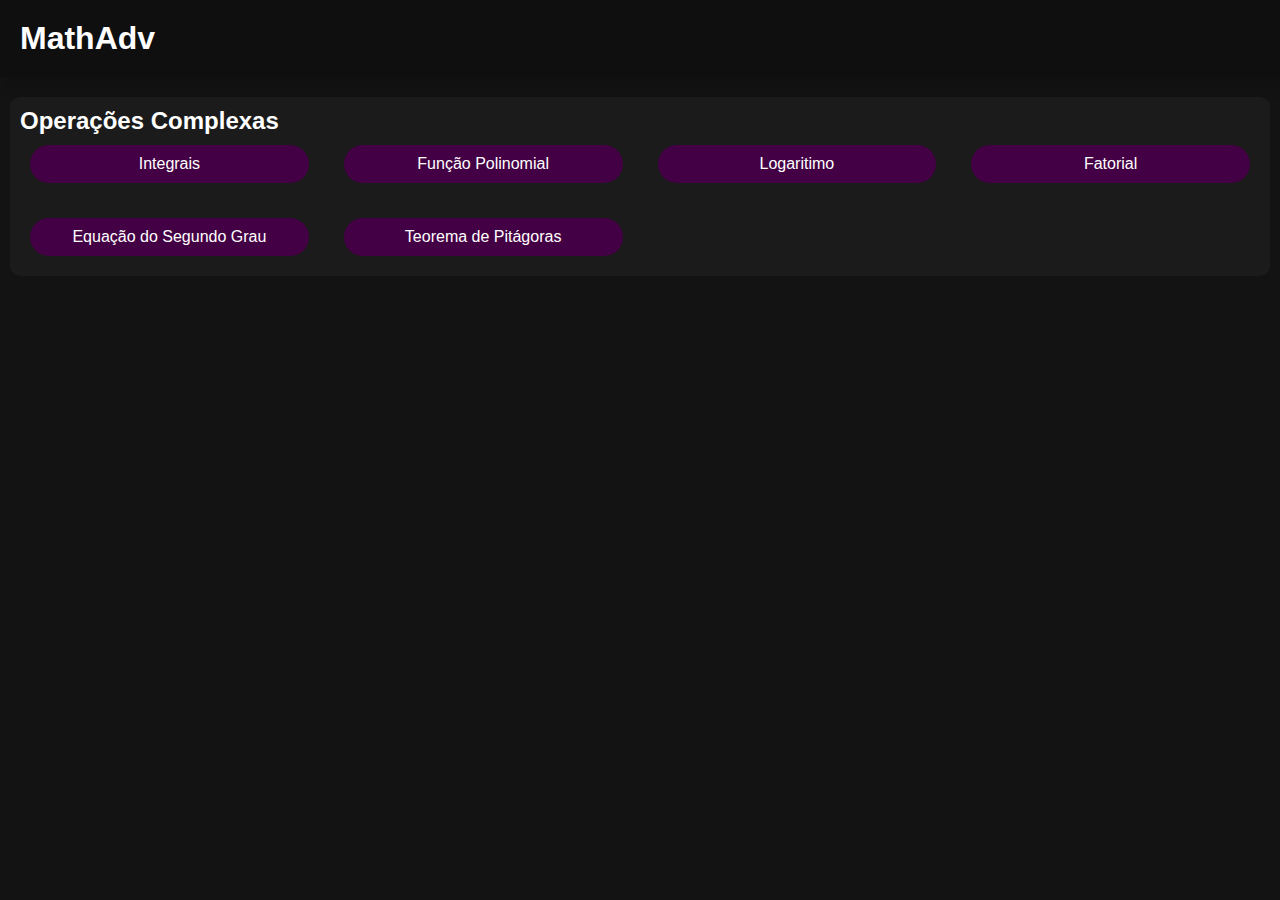
==== index.html @ 390f6cd2 "Add files via upload" ====
<!DOCTYPE html>
<html lang="en">
<head>
    <meta charset="UTF-8">
    <meta http-equiv="X-UA-Compatible" content="IE=edge">
    <meta name="viewport" content="width=device-width, initial-scale=1.0">
    <link rel="stylesheet" href="styles/style.css">
    <title>Js Calculator</title>
</head>
<body>
    
    <header>
        <h1>MathAdv</h1>
    </header>

    <div class="container">
        <h2>Operações Complexas</h2>

            <div class="card-container">
                <div class="card">
                    Integrais
                </div>
                <div class="card">
                    Função Polinomial
                </div>
                <div class="card">
                    Logaritimo
                </div>
                <div class="card">
                    Fatorial
                </div>
                <div class="card">
                    Equação do Segundo Grau
                </div>
                <div class="card">
                    Teorema de Pitágoras
                </div>
            </div>
    </div>
    
</body>
</html>
---- styles/style.css ----
*{
    margin: 0;
    padding: 0;
    box-sizing: border-box;
    text-decoration: none;
    outline: none;
    border: none;
}

header{
    background-color: #0f0f0f;
    padding: 20px;
    box-shadow: 5px 10px 8px #111111;
    margin-bottom: 20px;
}

body{
    font-family: 'Roboto', sans-serif;
    color: white;
    background: #131313;
}

.container{
    background: #1b1b1b;
    border-radius: 10px;
    padding: 10px;
    margin: 10px;
}

.container .card-container{
    display: grid;
    grid-template-columns: repeat(auto-fit, minmax(270px, 1fr));
    gap: 15px;
}

.card{
    border-radius: 20px;
    background: #440044;
    text-align: center;
    padding: 10px;
    margin: 10px;
    cursor: pointer;
}
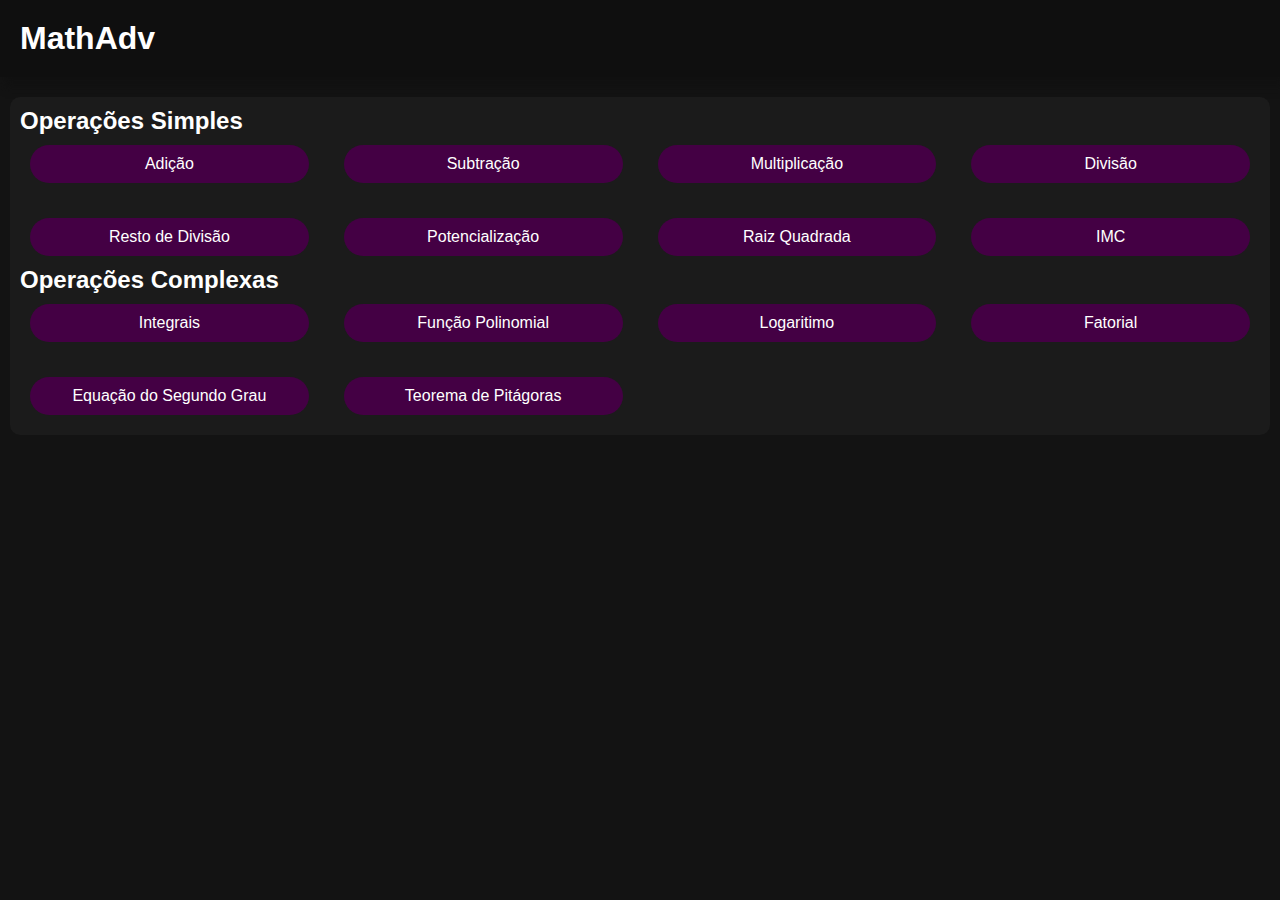
==== commit 5f4bc6ea: "Simple Operations Cards Added" ====
--- a/index.html
+++ b/index.html
@@ -14,6 +14,34 @@
     </header>
 
     <div class="container">
+        <h2>Operações Simples</h2> 
+        <div class="card-container">
+            <div class="card">
+                Adição
+            </div>
+            <div class="card">
+                Subtração
+            </div>
+            <div class="card">
+                Multiplicação
+            </div>
+            <div class="card">
+                Divisão
+            </div>
+            <div class="card">
+                Resto de Divisão
+            </div>
+            <div class="card">
+                Potencialização
+            </div>
+            <div class="card">
+                Raiz Quadrada
+            </div>
+            <div class="card">
+                IMC
+            </div>
+        </div>
+
         <h2>Operações Complexas</h2>
 
             <div class="card-container">
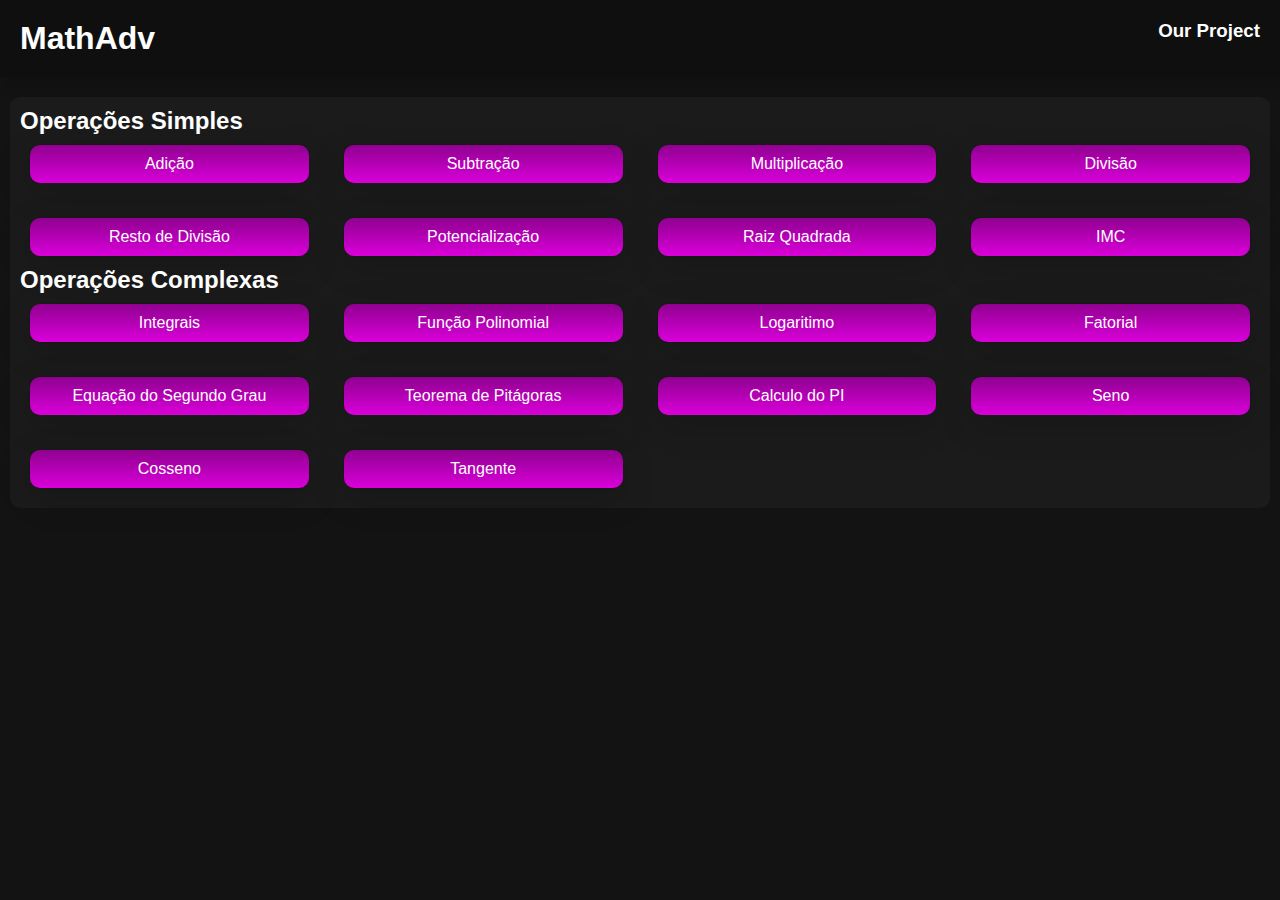
==== commit 17f942ce: "More operations and link added" ====
--- a/index.html
+++ b/index.html
@@ -11,6 +11,9 @@
     
     <header>
         <h1>MathAdv</h1>
+        <a href="https://github.com/AlixHenri/js_caculator" target="_blank">
+            <h3>Our Project</h3>
+        </a>
     </header>
 
     <div class="container">
@@ -63,6 +66,18 @@
                 <div class="card">
                     Teorema de Pitágoras
                 </div>
+                <div class="card">
+                    Calculo do PI
+                </div>
+                <div class="card">
+                    Seno
+                </div>
+                <div class="card">
+                    Cosseno
+                </div>
+                <div class="card">
+                    Tangente
+                </div>
             </div>
     </div>
     
--- a/styles/style.css
+++ b/styles/style.css
@@ -12,6 +12,19 @@
     padding: 20px;
     box-shadow: 5px 10px 8px #111111;
     margin-bottom: 20px;
+    display: flex;
+    color: #ffffff;
+    justify-content: space-between;
+}
+
+header h3{
+    color: #ffffff;
+    cursor: pointer;
+}
+
+header h3:hover{
+    color: #500050;
+    transition: .2s;
 }
 
 body{
@@ -34,10 +47,16 @@
 }
 
 .card{
-    border-radius: 20px;
-    background: #440044;
+    border-radius: 10px;
+    background: linear-gradient(#8f018f, #da00da);
     text-align: center;
     padding: 10px;
     margin: 10px;
     cursor: pointer;
+    box-shadow: rgba(0, 0, 0, 0.16) 0px 10px 36px 0px, rgba(0, 0, 0, 0.06) 0px 0px 0px 1px;
+}
+
+.card:hover{
+    background: linear-gradient(#500050, #380038);
+    transition: .2s;
 }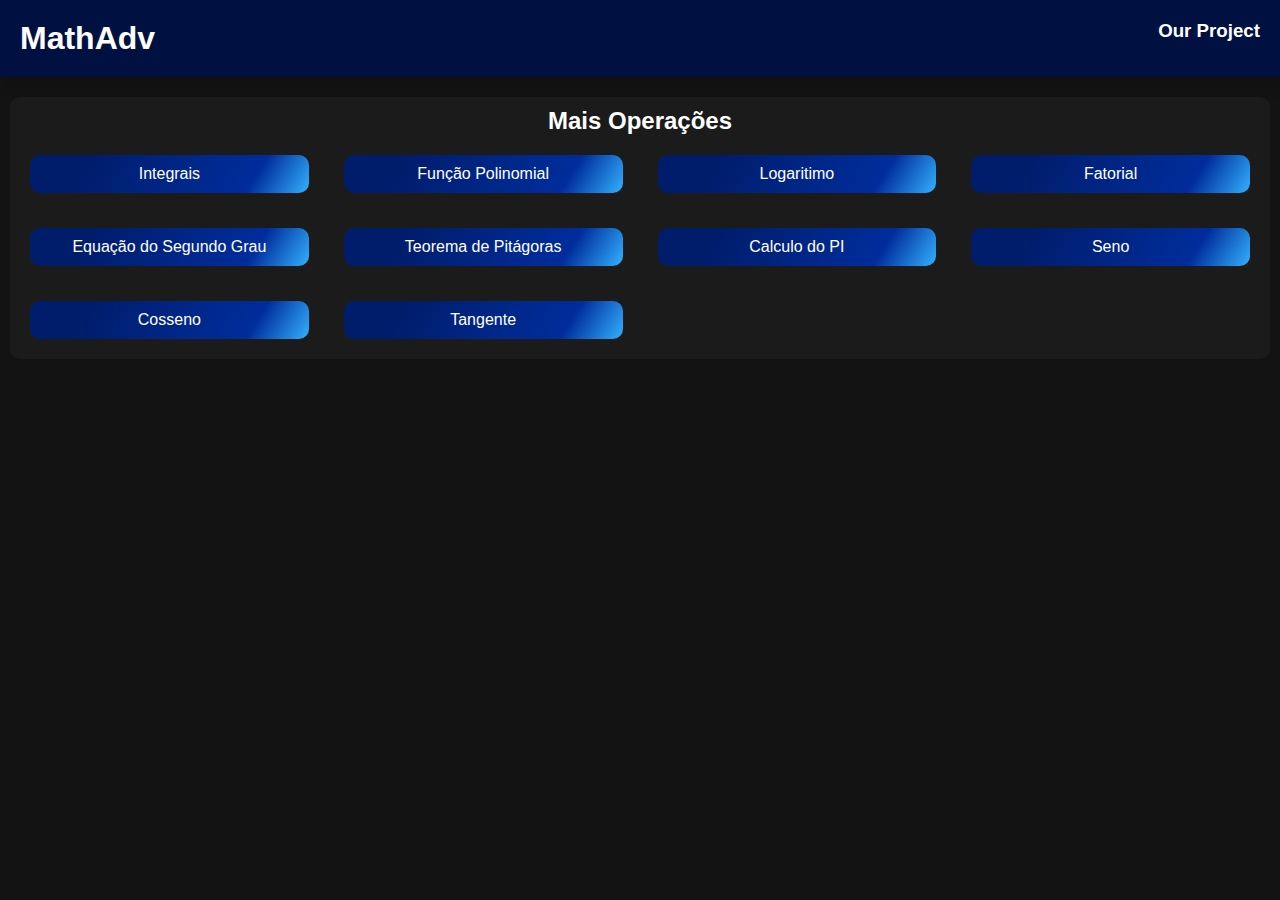
==== commit b144123c: "Design changes and cards removed" ====
--- a/index.html
+++ b/index.html
@@ -17,35 +17,7 @@
     </header>
 
     <div class="container">
-        <h2>Operações Simples</h2> 
-        <div class="card-container">
-            <div class="card">
-                Adição
-            </div>
-            <div class="card">
-                Subtração
-            </div>
-            <div class="card">
-                Multiplicação
-            </div>
-            <div class="card">
-                Divisão
-            </div>
-            <div class="card">
-                Resto de Divisão
-            </div>
-            <div class="card">
-                Potencialização
-            </div>
-            <div class="card">
-                Raiz Quadrada
-            </div>
-            <div class="card">
-                IMC
-            </div>
-        </div>
-
-        <h2>Operações Complexas</h2>
+        <h2>Mais Operações</h2>
 
             <div class="card-container">
                 <div class="card">
--- a/styles/style.css
+++ b/styles/style.css
@@ -8,7 +8,7 @@
 }
 
 header{
-    background-color: #0f0f0f;
+    background-color: #001141;
     padding: 20px;
     box-shadow: 5px 10px 8px #111111;
     margin-bottom: 20px;
@@ -20,11 +20,6 @@
 header h3{
     color: #ffffff;
     cursor: pointer;
-}
-
-header h3:hover{
-    color: #500050;
-    transition: .2s;
 }
 
 body{
@@ -40,6 +35,11 @@
     margin: 10px;
 }
 
+.container h2{
+    text-align: center;
+    margin-bottom: 10px;
+}
+
 .container .card-container{
     display: grid;
     grid-template-columns: repeat(auto-fit, minmax(270px, 1fr));
@@ -48,15 +48,14 @@
 
 .card{
     border-radius: 10px;
-    background: linear-gradient(#8f018f, #da00da);
+    background: linear-gradient(122deg, rgba(0,29,108,1) 22%, rgba(0,45,156,1) 79%, rgba(51,177,255,1) 100%); 
     text-align: center;
     padding: 10px;
     margin: 10px;
     cursor: pointer;
-    box-shadow: rgba(0, 0, 0, 0.16) 0px 10px 36px 0px, rgba(0, 0, 0, 0.06) 0px 0px 0px 1px;
 }
 
 .card:hover{
-    background: linear-gradient(#500050, #380038);
+    background: #001141; 
     transition: .2s;
 }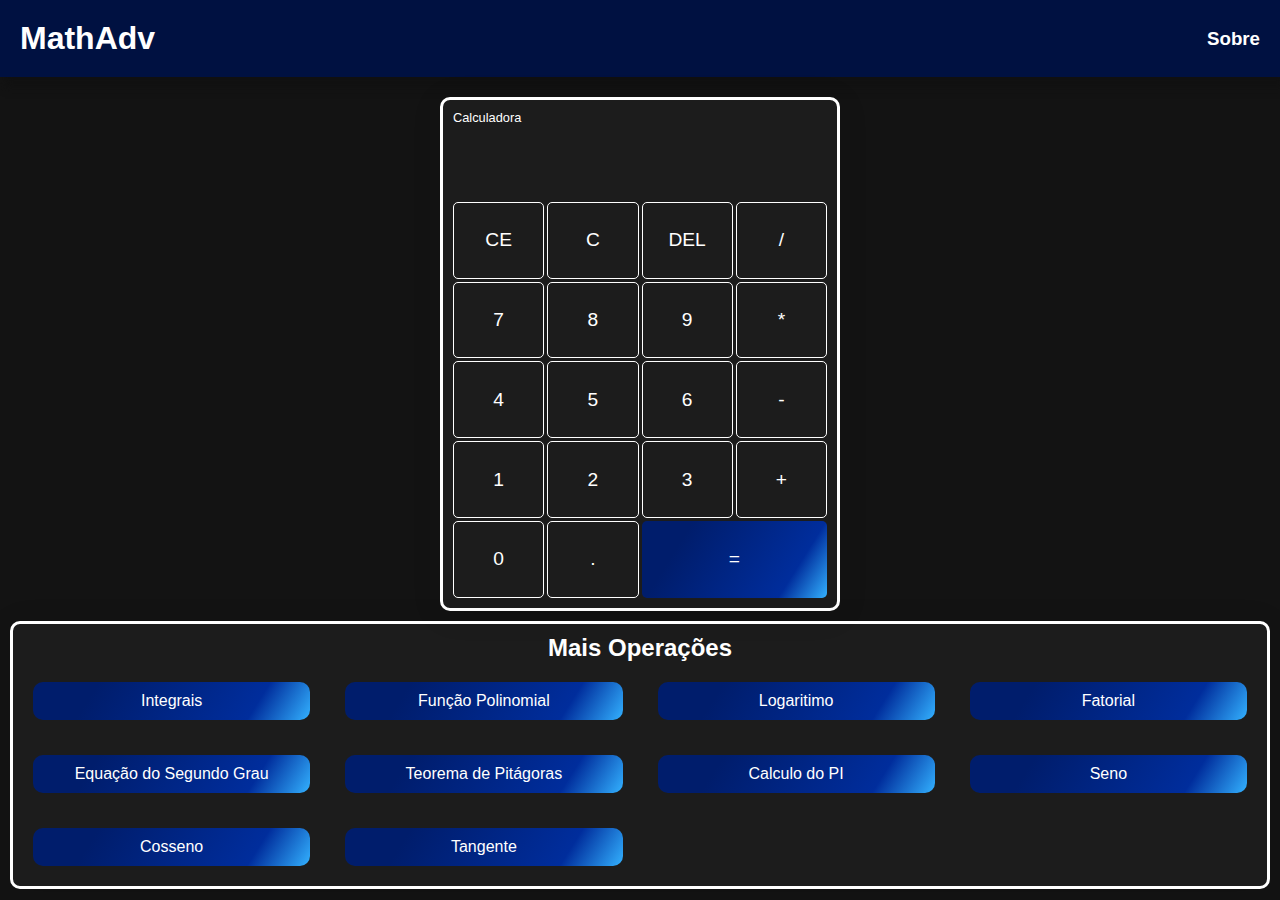
==== commit bc0997de: "Calculator Added (Non-functional)" ====
--- a/index.html
+++ b/index.html
@@ -12,10 +12,42 @@
     <header>
         <h1>MathAdv</h1>
         <a href="https://github.com/AlixHenri/js_caculator" target="_blank">
-            <h3>Our Project</h3>
+            <h3>Sobre</h3>
         </a>
     </header>
 
+    <!-- Calculator Section -->
+    <div class="calculator-container">
+        <div class="calculator">
+            <h3>Calculadora</h3>
+            <div id="operations">
+                <div id="current-operation"></div>
+            </div>
+            <div id="button-container">
+                <button>CE</button>
+                <button>C</button>
+                <button>DEL</button>
+                <button class="number">/</button>
+                <button class="number ">7</button>
+                <button class="number">8</button>
+                <button class="number">9</button>
+                <button>*</button>
+                <button class="number">4</button>
+                <button class="number">5</button>
+                <button class="number">6</button>
+                <button>-</button>
+                <button class="number">1</button>
+                <button class="number">2</button>
+                <button class="number">3</button>
+                <button>+</button>
+                <button class="number">0</button>
+                <button>.</button>
+                <button id="btnEqual">=</button>
+            </div>
+        </div>
+    </div>
+
+    <!-- Cards Sections -->
     <div class="container">
         <h2>Mais Operações</h2>
 
@@ -52,6 +84,6 @@
                 </div>
             </div>
     </div>
-    
+   
 </body>
 </html>--- a/styles/style.css
+++ b/styles/style.css
@@ -3,10 +3,12 @@
     padding: 0;
     box-sizing: border-box;
     text-decoration: none;
+    border: none;
     outline: none;
     border: none;
 }
 
+/* Header Starts Here*/
 header{
     background-color: #001141;
     padding: 20px;
@@ -15,6 +17,7 @@
     display: flex;
     color: #ffffff;
     justify-content: space-between;
+    align-items: center;
 }
 
 header h3{
@@ -22,17 +25,96 @@
     cursor: pointer;
 }
 
+header h1:hover,
+header h3:hover{
+    color: #c9c8c8;
+    transition: .2s;
+}
+/* Header Ends Here*/
+
 body{
     font-family: 'Roboto', sans-serif;
     color: white;
     background: #131313;
+    display: flex;
+    flex-direction: column;
 }
 
+/* Calculator Section Starts Here*/
+.calculator-container{
+    display: grid;
+    place-items: center;
+}
+
+.calculator{
+    width: 400px;
+    padding: 10px;
+    background: rgba(255, 255, 255, 0.041);
+    border-radius: 10px;
+    box-shadow: 0 4px 30px rgba(0, 0, 0, 0.1);
+    color: #000;
+    display: flex;
+    flex-direction: column;
+    border: 3px solid #ffffff;
+}
+
+.calculator h3{
+    font-size: .8em;
+    font-weight: 300;
+    color: #ffffff;
+}
+
+#operations{
+    text-align: right;
+}
+
+#current-operation{
+    padding:  .2em;
+    overflow-wrap: break-word;
+    min-height: 1.6em;
+    font-size: 3em;
+    font-weight: 700;
+    
+}
+
+#button-container{
+    display: grid;
+    grid-template-columns: 1fr 1fr 1fr 1fr;
+    gap: 3px;
+}
+
+#button-container button{
+    border: 1px solid white;
+    border-radius: 5px;
+    height: 4em;
+    font-size: 1.2rem;
+    background-color: transparent;
+    cursor: pointer;
+    color: #fff;
+}
+
+#button-container .number{
+    background: transparent;
+}
+
+#button-container #btnEqual{
+    border: none;
+    grid-column: span 2;
+    background: linear-gradient(122deg, rgba(0,29,108,1) 22%, rgba(0,45,156,1) 79%, rgba(51,177,255,1) 100%); 
+}
+
+#button-container #btnEqual:hover{
+    background: #001141;
+}
+/* Calculator Section Ends Here*/
+
 .container{
-    background: #1b1b1b;
+    background: rgba(255, 255, 255, 0.041);
     border-radius: 10px;
+    box-shadow: 0 4px 30px rgba(0, 0, 0, 0.1);
+    border: 3px solid #ffffff;
     padding: 10px;
-    margin: 10px;
+    margin: 10px 10px 10px 10px;
 }
 
 .container h2{
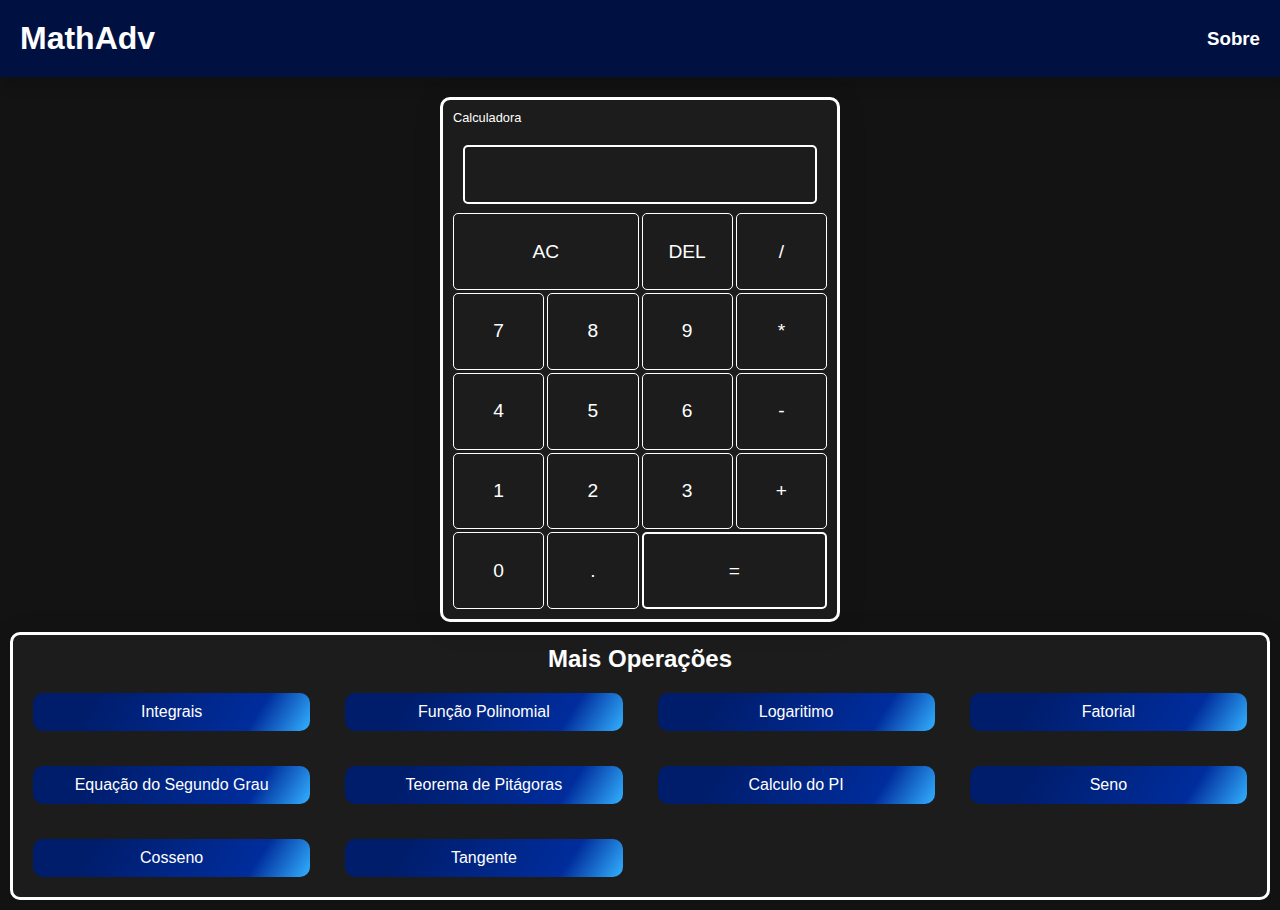
==== commit 7b1083b4: "Add files via upload" ====
--- a/index.html
+++ b/index.html
@@ -21,27 +21,28 @@
         <div class="calculator">
             <h3>Calculadora</h3>
             <div id="operations">
-                <div id="current-operation"></div>
+                <div id="current-operation">
+                    <input type="text" name="" id="screenInput">
+                </div>
             </div>
             <div id="button-container">
-                <button>CE</button>
-                <button>C</button>
-                <button>DEL</button>
+                <button id="btnClear">AC</button>
+                <button id="btnDel">DEL</button>
                 <button class="number">/</button>
                 <button class="number ">7</button>
                 <button class="number">8</button>
                 <button class="number">9</button>
-                <button>*</button>
+                <button class="btnOperation">*</button>
                 <button class="number">4</button>
                 <button class="number">5</button>
                 <button class="number">6</button>
-                <button>-</button>
+                <button class="btnOperation">-</button>
                 <button class="number">1</button>
                 <button class="number">2</button>
                 <button class="number">3</button>
-                <button>+</button>
+                <button class="btnOperation">+</button>
                 <button class="number">0</button>
-                <button>.</button>
+                <button class="btnOperation">.</button>
                 <button id="btnEqual">=</button>
             </div>
         </div>
--- a/styles/style.css
+++ b/styles/style.css
@@ -74,7 +74,16 @@
     min-height: 1.6em;
     font-size: 3em;
     font-weight: 700;
-    
+}
+
+#screenInput{
+    width: 100%;
+    height: 100%;
+    padding: 20px;
+    border: 2px solid white;
+    background: transparent;
+    border-radius: 5px;
+    color: #ffffff;
 }
 
 #button-container{
@@ -97,12 +106,17 @@
     background: transparent;
 }
 
-#button-container #btnEqual{
-    border: none;
+#button-container #btnClear{
     grid-column: span 2;
-    background: linear-gradient(122deg, rgba(0,29,108,1) 22%, rgba(0,45,156,1) 79%, rgba(51,177,255,1) 100%); 
 }
 
+#button-container #btnEqual{
+    grid-column: span 2;
+    background: transparent;
+    border: 2px solid #ffffff;
+}
+
+#button-container button:hover,
 #button-container #btnEqual:hover{
     background: #001141;
 }
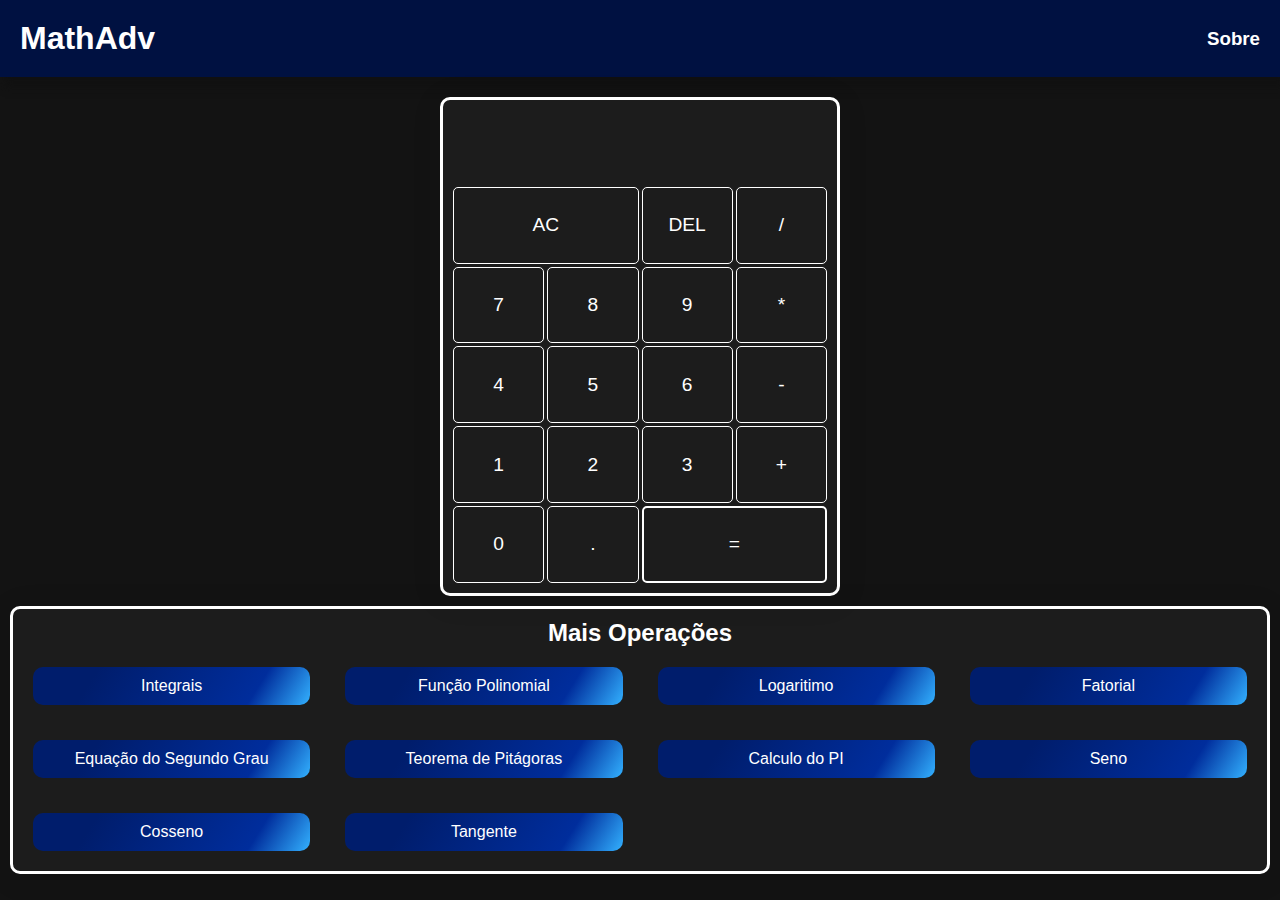
==== commit b8cf77ef: "Script.Js Added" ====
--- a/index.html
+++ b/index.html
@@ -5,6 +5,8 @@
     <meta http-equiv="X-UA-Compatible" content="IE=edge">
     <meta name="viewport" content="width=device-width, initial-scale=1.0">
     <link rel="stylesheet" href="styles/style.css">
+    <script src="scripts/script.js" defer></script>
+    <!-- Defer = Load all html before the script.js (without this the calculator will not work properly ) -->
     <title>Js Calculator</title>
 </head>
 <body>
@@ -19,30 +21,28 @@
     <!-- Calculator Section -->
     <div class="calculator-container">
         <div class="calculator">
-            <h3>Calculadora</h3>
             <div id="operations">
-                <div id="current-operation">
-                    <input type="text" name="" id="screenInput">
-                </div>
+                <div id="previous-operation"></div>
+                <div id="current-operation"></div>
             </div>
             <div id="button-container">
-                <button id="btnClear">AC</button>
-                <button id="btnDel">DEL</button>
+                <button id="clear">AC</button>
+                <button id="delete">DEL</button>
                 <button class="number">/</button>
                 <button class="number ">7</button>
                 <button class="number">8</button>
                 <button class="number">9</button>
-                <button class="btnOperation">*</button>
+                <button class="operation">*</button>
                 <button class="number">4</button>
                 <button class="number">5</button>
                 <button class="number">6</button>
-                <button class="btnOperation">-</button>
+                <button class="operation">-</button>
                 <button class="number">1</button>
                 <button class="number">2</button>
                 <button class="number">3</button>
-                <button class="btnOperation">+</button>
+                <button class="operation">+</button>
                 <button class="number">0</button>
-                <button class="btnOperation">.</button>
+                <button class="number">.</button>
                 <button id="btnEqual">=</button>
             </div>
         </div>
--- a/styles/style.css
+++ b/styles/style.css
@@ -69,21 +69,12 @@
 }
 
 #current-operation{
+    color: #fff;
     padding:  .2em;
     overflow-wrap: break-word;
     min-height: 1.6em;
     font-size: 3em;
     font-weight: 700;
-}
-
-#screenInput{
-    width: 100%;
-    height: 100%;
-    padding: 20px;
-    border: 2px solid white;
-    background: transparent;
-    border-radius: 5px;
-    color: #ffffff;
 }
 
 #button-container{
@@ -106,7 +97,7 @@
     background: transparent;
 }
 
-#button-container #btnClear{
+#button-container #clear{
     grid-column: span 2;
 }
 
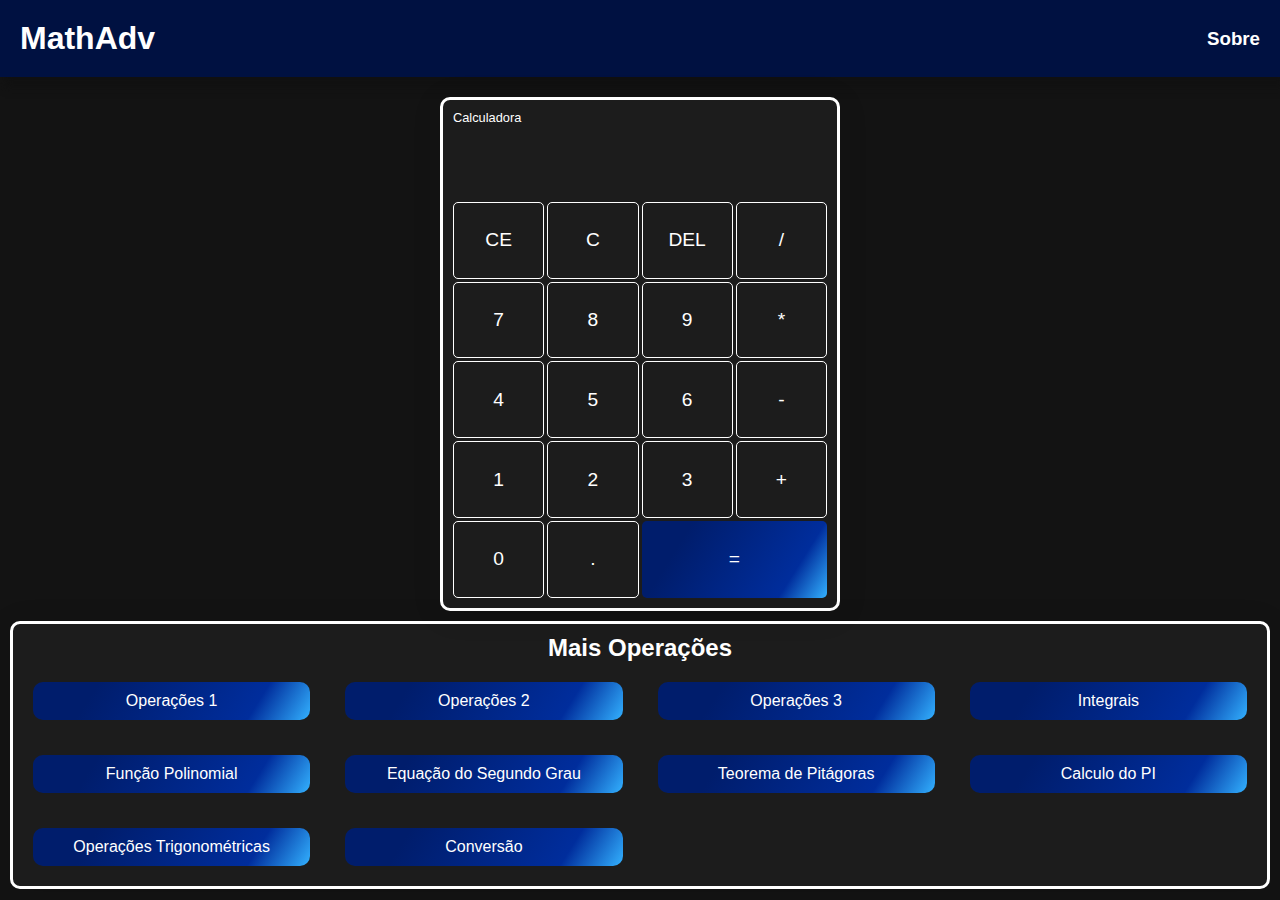
==== commit fc0c4a52: "File Structure Fixed" ====
--- a/index.html
+++ b/index.html
@@ -5,8 +5,6 @@
     <meta http-equiv="X-UA-Compatible" content="IE=edge">
     <meta name="viewport" content="width=device-width, initial-scale=1.0">
     <link rel="stylesheet" href="styles/style.css">
-    <script src="scripts/script.js" defer></script>
-    <!-- Defer = Load all html before the script.js (without this the calculator will not work properly ) -->
     <title>Js Calculator</title>
 </head>
 <body>
@@ -21,29 +19,64 @@
     <!-- Calculator Section -->
     <div class="calculator-container">
         <div class="calculator">
+            <h3>Calculadora</h3>
             <div id="operations">
-                <div id="previous-operation"></div>
-                <div id="current-operation"></div>
+                <div id="current-operation"style="color:white;">
+                </div>
             </div>
             <div id="button-container">
-                <button id="clear">AC</button>
-                <button id="delete">DEL</button>
-                <button class="number">/</button>
-                <button class="number ">7</button>
-                <button class="number">8</button>
-                <button class="number">9</button>
-                <button class="operation">*</button>
-                <button class="number">4</button>
-                <button class="number">5</button>
-                <button class="number">6</button>
-                <button class="operation">-</button>
-                <button class="number">1</button>
-                <button class="number">2</button>
-                <button class="number">3</button>
-                <button class="operation">+</button>
-                <button class="number">0</button>
-                <button class="number">.</button>
-                <button id="btnEqual">=</button>
+                <button>CE</button>
+                <button onclick="clearDisplay()">C</button>
+                <button>DEL</button>
+
+                <button class="Basic"onclick="Sinal('/')">/</button>
+                <button class="Complex"style="display: none;"onclick="Sinal('%')">%</button>
+                <button class="Log"style="display: none;"onclick="Sinal('Log')">log</button>
+                <button class="ESG"style="display: none;"onclick="appendNumber('x^2')">x^2</button>
+                <button class="OT"style="display: none;"onclick="Sinal('Sen')">Sen</button>
+                <button class="CON"style="display: none;"onclick="Sinal('Bin')">D>B</button>
+                <button class="PIT"style="display: none;"onclick="Sinal('PIT')">+</button>
+
+                <button class="number"onclick="appendNumber('7')">7</button>
+                <button class="number"onclick="appendNumber('8')">8</button>
+                <button class="number"onclick="appendNumber('9')">9</button>
+
+                <button class="Basic" onclick="Sinal('*')">*</button>
+                <button class="Complex"style="display: none;"onclick="Sinal('y^x')">y^x</button>
+                <button class="Log"style="display: none;"onclick="Sinal('!')">!</button>
+                <button class="ESG"style="display: none;"onclick="appendNumber('x')">x</button>
+                <button class="OT"style="display: none;"onclick="Sinal('Cos')">Cos</button>
+                <button class="CON"style="display: none;"onclick="Sinal('Hex')">D>H</button>
+                <button class="PIT"style="display: none;"></button>
+
+                <button class="number"onclick="appendNumber('4')">4</button>
+                <button class="number"onclick="appendNumber('5')">5</button>
+                <button class="number"onclick="appendNumber('6')">6</button>
+
+                <button class="Basic" onclick="Sinal('-')">-</button>
+                <button class="Complex"style="display: none;"onclick="Sinal('√')">√</button>
+                <button class="Log"style="display: none;"onclick="Sinal('|')">|x|</button>
+                <button class="ESG"style="display: none;"onclick="appendNumber('-')">-</button>
+                <button class="OT"style="display: none;"onclick="Sinal('Tan')">Tan</button>
+                <button class="CON"style="display: none;"></button>
+                <button class="PIT"style="display: none;"></button>
+
+                <button class="number"onclick="appendNumber('1')">1</button>
+                <button class="number"onclick="appendNumber('2')">2</button>
+                <button class="number"onclick="appendNumber('3')">3</button>
+
+                <button class="Basic" onclick="Sinal('+')">+</button>
+                <button class="Complex"style="display: none;"onclick="Sinal('Resto')">Resto</button>
+                <button class="Log"style="display: none;"onclick="appendNumber('-')">-</button>
+                <button class="ESG"style="display: none;"onclick="appendNumber('+')">+</button>
+                <button class="OT"style="display: none;"></button>
+                <button class="CON"style="display: none;"></button>
+                <button class="PIT"style="display: none;"></button>
+
+                <button class="number"onclick="appendNumber('0')">0</button>
+                <button onclick="appendNumber('.')">.</button>
+                <button id="btnEqual"onclick="calculate()">=</button>
+                
             </div>
         </div>
     </div>
@@ -53,38 +86,38 @@
         <h2>Mais Operações</h2>
 
             <div class="card-container">
+                <div onclick="desabilitarBotao('op1')"class="card">
+                    Operações 1
+                </div>
+                <div onclick="desabilitarBotao('op2')"class="card">
+                    Operações 2
+                </div>
+                <div onclick="desabilitarBotao('op3')"class="card">
+                    Operações 3
+                </div>
                 <div class="card">
                     Integrais
                 </div>
                 <div class="card">
                     Função Polinomial
                 </div>
-                <div class="card">
-                    Logaritimo
-                </div>
-                <div class="card">
-                    Fatorial
-                </div>
-                <div class="card">
+                <div onclick="desabilitarBotao('ESG')" class="card">
                     Equação do Segundo Grau
                 </div>
-                <div class="card">
+                <div onclick="desabilitarBotao('PIT')" class="card">
                     Teorema de Pitágoras
                 </div>
-                <div class="card">
+                <div onclick="calcularPI()" class="card">
                     Calculo do PI
                 </div>
-                <div class="card">
-                    Seno
+                <div onclick="desabilitarBotao('OT')" class="card">
+                    Operações Trigonométricas
                 </div>
-                <div class="card">
-                    Cosseno
-                </div>
-                <div class="card">
-                    Tangente
+                <div onclick="desabilitarBotao('CON')" class="card">
+                    Conversão
                 </div>
             </div>
     </div>
-   
+    <script src="calculadora.js"></script>
 </body>
 </html>--- a/styles/style.css
+++ b/styles/style.css
@@ -69,12 +69,12 @@
 }
 
 #current-operation{
-    color: #fff;
     padding:  .2em;
     overflow-wrap: break-word;
     min-height: 1.6em;
     font-size: 3em;
     font-weight: 700;
+    
 }
 
 #button-container{
@@ -97,17 +97,12 @@
     background: transparent;
 }
 
-#button-container #clear{
+#button-container #btnEqual{
+    border: none;
     grid-column: span 2;
+    background: linear-gradient(122deg, rgba(0,29,108,1) 22%, rgba(0,45,156,1) 79%, rgba(51,177,255,1) 100%); 
 }
 
-#button-container #btnEqual{
-    grid-column: span 2;
-    background: transparent;
-    border: 2px solid #ffffff;
-}
-
-#button-container button:hover,
 #button-container #btnEqual:hover{
     background: #001141;
 }
